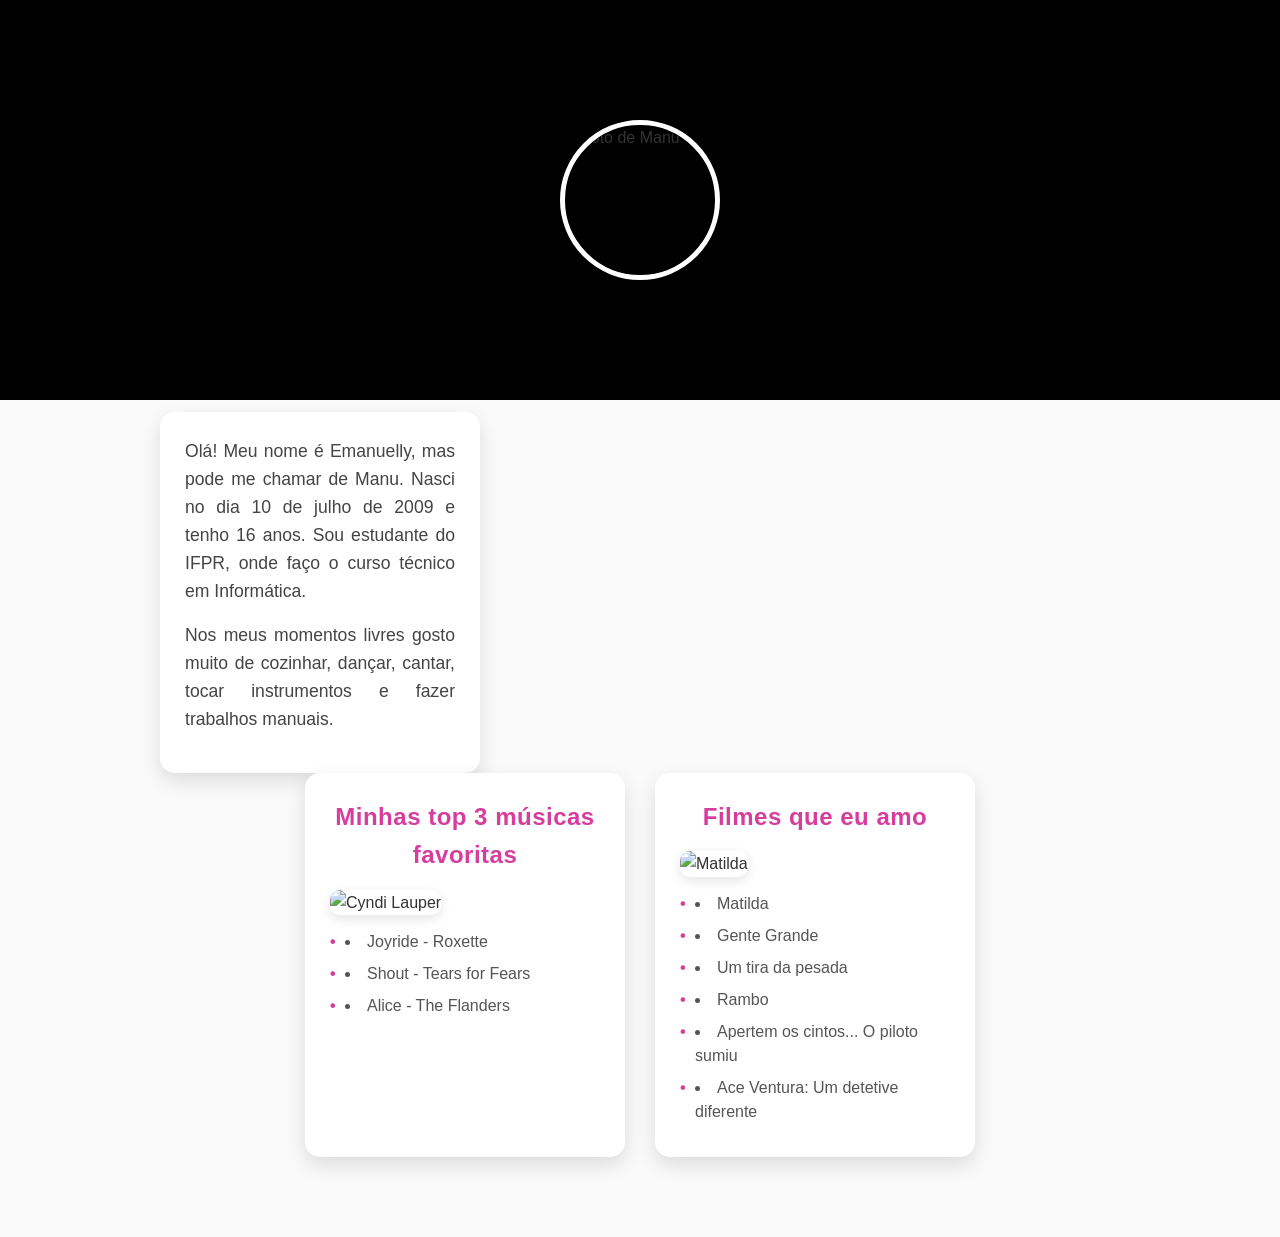
==== Blog Manu/index.html @ b6391bc9 "11/03" ====
<!DOCTYPE html>
<html lang="pt-BR">

<head>
  <meta charset="UTF-8" />
  <meta name="viewport" content="width=device-width, initial-scale=1" />
  <title>Blog Manuu - Moderno</title>

  <style>
    /* Reset básico */
    * {
      box-sizing: border-box;
      margin: 0;
      padding: 0;
    }

    body {
      font-family: 'Segoe UI', Tahoma, Geneva, Verdana, sans-serif;
      background: #fafafa;
      color: #333;
      line-height: 1.6;
    }

    /* TOPO COM VÍDEO E OVERLAY ESCURO */
    header.topo {
      position: relative;
      height: 400px;
      overflow: hidden;
      display: flex;
      justify-content: center;
      align-items: center;
      background: black;
    }

    header.topo video.video-topo {
      position: absolute;
      top: 50%;
      left: 50%;
      min-width: 100%;
      min-height: 100%;
      width: auto;
      height: auto;
      transform: translate(-50%, -50%);
      object-fit: cover;
      z-index: 1;
      filter: brightness(0.6);
    }

    /* FOTO PERFIL SOBRE O VÍDEO */
    .foto-perfil {
      position: relative;
      z-index: 2;
      width: 160px;
      height: 160px;
      border-radius: 50%;
      border: 5px solid white;
      overflow: hidden;
      box-shadow: 0 4px 15px rgba(0, 0, 0, 0.4);
      transition: transform 0.3s ease;
      cursor: pointer;
    }

    .foto-perfil img {
      width: 100%;
      height: 100%;
      object-fit: cover;
      display: block;
    }

    .foto-perfil:hover {
      transform: scale(1.05);
      box-shadow: 0 6px 20px rgba(0, 0, 0, 0.6);
    }

    /* CONTEÚDO PRINCIPAL */
    main {
      max-width: 1000px;
      margin: -80px auto 40px auto; /* sobe um pouco para encostar na foto */
      padding: 0 20px 40px 20px;
    }

    main h1 {
      color: #a93ca6;
      text-align: center;
      margin-bottom: 20px;
      font-weight: 700;
      font-size: 2.8rem;
      letter-spacing: 1px;
    }

    /* CONTAINER DOS CARDS */
    .container-cards {
      display: flex;
      gap: 30px;
      flex-wrap: wrap;
      justify-content: center;
    }

    /* CADA CAIXA */
    .caixa {
      background: white;
      padding: 25px;
      width: 320px;
      border-radius: 15px;
      box-shadow: 0 8px 20px rgba(0, 0, 0, 0.12);
      transition: transform 0.3s ease, box-shadow 0.3s ease;
    }

    .caixa:hover {
      transform: translateY(-8px);
      box-shadow: 0 12px 28px rgba(0, 0, 0, 0.2);
    }

    /* TÍTULOS DENTRO DAS CAIXAS */
    .caixa h3 {
      color: #d63d9c;
      margin-bottom: 15px;
      font-weight: 700;
      font-size: 1.5rem;
      text-align: center;
      letter-spacing: 0.5px;
    }

    /* IMAGENS DAS CAIXAS */
    .caixa img {
      width: 100%;
      height: 220px;
      object-fit: cover;
      border-radius: 10px;
      margin-bottom: 15px;
      box-shadow: 0 4px 12px rgba(0, 0, 0, 0.1);
    }

    /* LISTAS */
    ul {
      list-style-position: inside;
      text-align: left;
      font-size: 1rem;
      line-height: 1.5;
      color: #555;
      padding-left: 0;
    }

    ul li {
      margin-bottom: 8px;
      padding-left: 15px;
      position: relative;
    }

    ul li::before {
      content: "•";
      position: absolute;
      left: 0;
      color: #d63d9c;
      font-weight: bold;
    }

    /* PARÁGRAFOS DO SOBRE MIM */
    .caixa p {
      font-size: 1.1rem;
      color: #444;
      margin-bottom: 15px;
      text-align: justify;
    }

    /* RESPONSIVO */
    @media (max-width: 700px) {
      .container-cards {
        flex-direction: column;
        align-items: center;
      }
      .caixa {
        width: 90%;
      }
    }
  </style>
</head>

<body>
  <header class="topo">
    <video class="video-topo" autoplay muted loop playsinline>
      <source src="pocbi.com-69b14a2627c2c.mp4" type="video/mp4" />
      Seu navegador não suporta vídeo.
    </video>

    <div class="foto-perfil">
      <img src="IMG-20240204-WA0058.jpg" alt="Foto de Manu" />
    </div>
  </header>

  <main>
    <h1>Sobre mim</h1>

    <div class="caixa">
      <p>
        Olá! Meu nome é Emanuelly, mas pode me chamar de Manu. Nasci no dia 10 de julho de 2009 e tenho 16 anos.
        Sou estudante do IFPR, onde faço o curso técnico em Informática.
      </p>
      <p>
        Nos meus momentos livres gosto muito de cozinhar, dançar, cantar, tocar instrumentos e fazer trabalhos manuais.
      </p>
    </div>

    <div class="container-cards">
      <div class="caixa">
        <h3>Minhas top 3 músicas favoritas</h3>
        <img src="Cyndi Lauper.jpg" alt="Cyndi Lauper" />
        <ul>
          <li>Joyride - Roxette</li>
          <li>Shout - Tears for Fears</li>
          <li>Alice - The Flanders</li>
        </ul>
      </div>

      <div class="caixa">
        <h3>Filmes que eu amo</h3>
        <img src="matilda.jpg" alt="Matilda" />
        <ul>
          <li>Matilda</li>
          <li>Gente Grande</li>
          <li>Um tira da pesada</li>
          <li>Rambo</li>
          <li>Apertem os cintos... O piloto sumiu</li>
          <li>Ace Ventura: Um detetive diferente</li>
        </ul>
      </div>
    </div>
  </main>
</body>

</html>
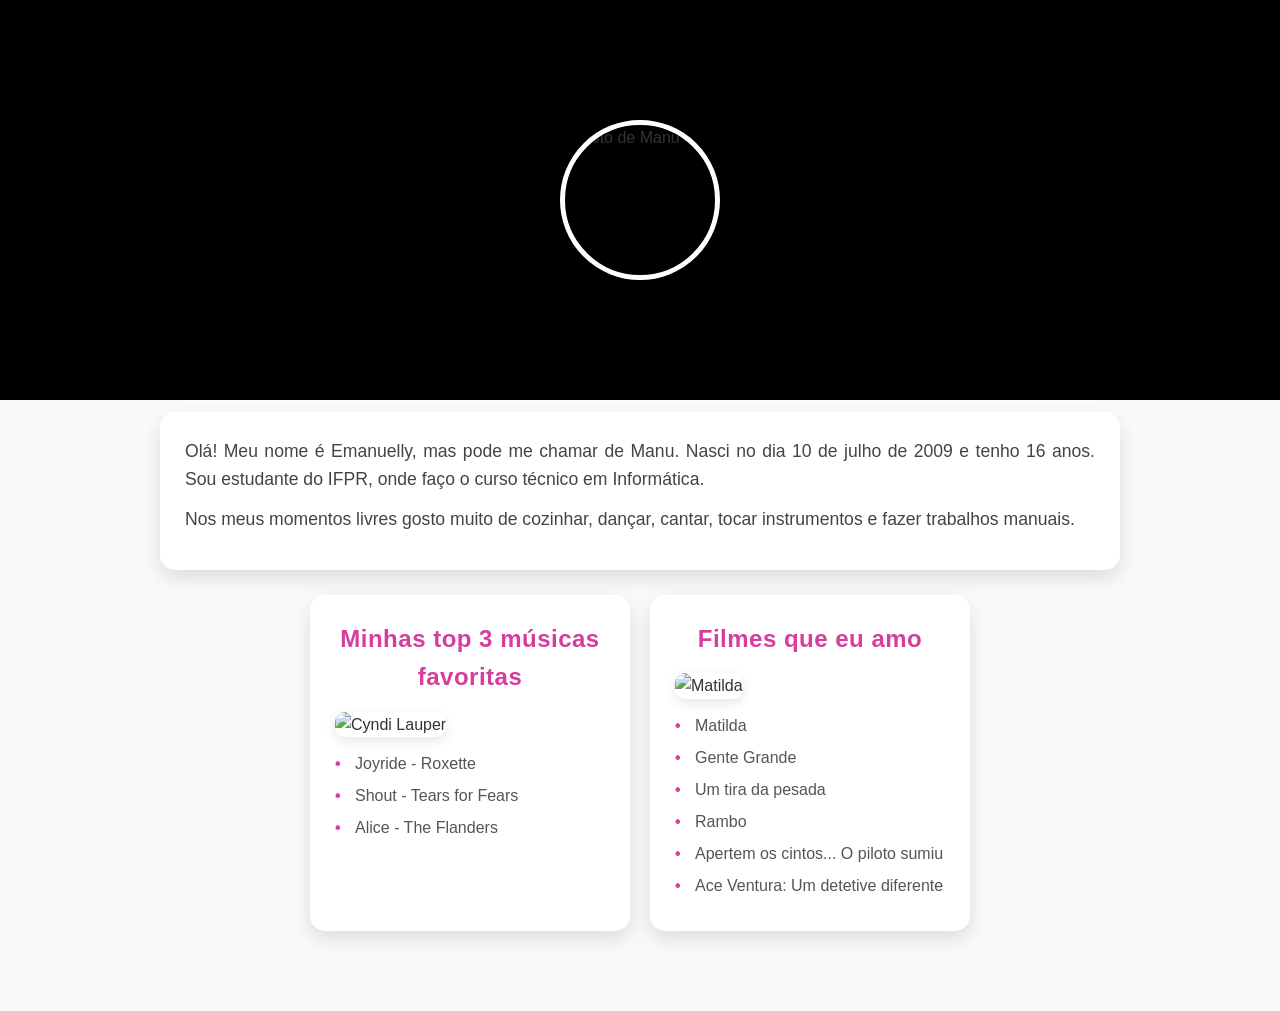
==== commit 48b9c655: "atualização blog" ====
--- a/Blog Manu/index.html
+++ b/Blog Manu/index.html
@@ -6,177 +6,12 @@
   <meta name="viewport" content="width=device-width, initial-scale=1" />
   <title>Blog Manuu - Moderno</title>
 
-  <style>
-    /* Reset básico */
-    * {
-      box-sizing: border-box;
-      margin: 0;
-      padding: 0;
-    }
-
-    body {
-      font-family: 'Segoe UI', Tahoma, Geneva, Verdana, sans-serif;
-      background: #fafafa;
-      color: #333;
-      line-height: 1.6;
-    }
-
-    /* TOPO COM VÍDEO E OVERLAY ESCURO */
-    header.topo {
-      position: relative;
-      height: 400px;
-      overflow: hidden;
-      display: flex;
-      justify-content: center;
-      align-items: center;
-      background: black;
-    }
-
-    header.topo video.video-topo {
-      position: absolute;
-      top: 50%;
-      left: 50%;
-      min-width: 100%;
-      min-height: 100%;
-      width: auto;
-      height: auto;
-      transform: translate(-50%, -50%);
-      object-fit: cover;
-      z-index: 1;
-      filter: brightness(0.6);
-    }
-
-    /* FOTO PERFIL SOBRE O VÍDEO */
-    .foto-perfil {
-      position: relative;
-      z-index: 2;
-      width: 160px;
-      height: 160px;
-      border-radius: 50%;
-      border: 5px solid white;
-      overflow: hidden;
-      box-shadow: 0 4px 15px rgba(0, 0, 0, 0.4);
-      transition: transform 0.3s ease;
-      cursor: pointer;
-    }
-
-    .foto-perfil img {
-      width: 100%;
-      height: 100%;
-      object-fit: cover;
-      display: block;
-    }
-
-    .foto-perfil:hover {
-      transform: scale(1.05);
-      box-shadow: 0 6px 20px rgba(0, 0, 0, 0.6);
-    }
-
-    /* CONTEÚDO PRINCIPAL */
-    main {
-      max-width: 1000px;
-      margin: -80px auto 40px auto; /* sobe um pouco para encostar na foto */
-      padding: 0 20px 40px 20px;
-    }
-
-    main h1 {
-      color: #a93ca6;
-      text-align: center;
-      margin-bottom: 20px;
-      font-weight: 700;
-      font-size: 2.8rem;
-      letter-spacing: 1px;
-    }
-
-    /* CONTAINER DOS CARDS */
-    .container-cards {
-      display: flex;
-      gap: 30px;
-      flex-wrap: wrap;
-      justify-content: center;
-    }
-
-    /* CADA CAIXA */
-    .caixa {
-      background: white;
-      padding: 25px;
-      width: 320px;
-      border-radius: 15px;
-      box-shadow: 0 8px 20px rgba(0, 0, 0, 0.12);
-      transition: transform 0.3s ease, box-shadow 0.3s ease;
-    }
-
-    .caixa:hover {
-      transform: translateY(-8px);
-      box-shadow: 0 12px 28px rgba(0, 0, 0, 0.2);
-    }
-
-    /* TÍTULOS DENTRO DAS CAIXAS */
-    .caixa h3 {
-      color: #d63d9c;
-      margin-bottom: 15px;
-      font-weight: 700;
-      font-size: 1.5rem;
-      text-align: center;
-      letter-spacing: 0.5px;
-    }
-
-    /* IMAGENS DAS CAIXAS */
-    .caixa img {
-      width: 100%;
-      height: 220px;
-      object-fit: cover;
-      border-radius: 10px;
-      margin-bottom: 15px;
-      box-shadow: 0 4px 12px rgba(0, 0, 0, 0.1);
-    }
-
-    /* LISTAS */
-    ul {
-      list-style-position: inside;
-      text-align: left;
-      font-size: 1rem;
-      line-height: 1.5;
-      color: #555;
-      padding-left: 0;
-    }
-
-    ul li {
-      margin-bottom: 8px;
-      padding-left: 15px;
-      position: relative;
-    }
-
-    ul li::before {
-      content: "•";
-      position: absolute;
-      left: 0;
-      color: #d63d9c;
-      font-weight: bold;
-    }
-
-    /* PARÁGRAFOS DO SOBRE MIM */
-    .caixa p {
-      font-size: 1.1rem;
-      color: #444;
-      margin-bottom: 15px;
-      text-align: justify;
-    }
-
-    /* RESPONSIVO */
-    @media (max-width: 700px) {
-      .container-cards {
-        flex-direction: column;
-        align-items: center;
-      }
-      .caixa {
-        width: 90%;
-      }
-    }
-  </style>
+  <!-- CSS externo -->
+  <link rel="stylesheet" href="style.css" />
 </head>
 
 <body>
+
   <header class="topo">
     <video class="video-topo" autoplay muted loop playsinline>
       <source src="pocbi.com-69b14a2627c2c.mp4" type="video/mp4" />
@@ -191,7 +26,8 @@
   <main>
     <h1>Sobre mim</h1>
 
-    <div class="caixa">
+    <!-- Caixa "Sobre mim" separada dos cards -->
+    <div class="caixa-sobre">
       <p>
         Olá! Meu nome é Emanuelly, mas pode me chamar de Manu. Nasci no dia 10 de julho de 2009 e tenho 16 anos.
         Sou estudante do IFPR, onde faço o curso técnico em Informática.
@@ -226,6 +62,6 @@
       </div>
     </div>
   </main>
+
 </body>
-
 </html>
--- a/Blog Manu/style.css
+++ b/Blog Manu/style.css
@@ -0,0 +1,269 @@
+/* ================================
+   RESET BÁSICO
+   ================================ */
+* {
+  box-sizing: border-box;
+  margin: 0;
+  padding: 0;
+}
+
+/* ================================
+   ESTILOS GERAIS (base - mobile first)
+   ================================ */
+body {
+  font-family: 'Segoe UI', Tahoma, Geneva, Verdana, sans-serif;
+  background: #fafafa;
+  color: #333;
+  line-height: 1.6;
+}
+
+/* ================================
+   TOPO COM VÍDEO E OVERLAY ESCURO
+   ================================ */
+header.topo {
+  position: relative;
+  height: 280px;
+  overflow: hidden;
+  display: flex;
+  justify-content: center;
+  align-items: center;
+  background: black;
+}
+
+header.topo video.video-topo {
+  position: absolute;
+  top: 50%;
+  left: 50%;
+  min-width: 100%;
+  min-height: 100%;
+  width: auto;
+  height: auto;
+  transform: translate(-50%, -50%);
+  object-fit: cover;
+  z-index: 1;
+  filter: brightness(0.6);
+}
+
+/* ================================
+   FOTO DE PERFIL
+   ================================ */
+.foto-perfil {
+  position: relative;
+  z-index: 2;
+  width: 110px;
+  height: 110px;
+  border-radius: 50%;
+  border: 4px solid white;
+  overflow: hidden;
+  box-shadow: 0 4px 15px rgba(0, 0, 0, 0.4);
+  transition: transform 0.3s ease;
+  cursor: pointer;
+}
+
+.foto-perfil img {
+  width: 100%;
+  height: 100%;
+  object-fit: cover;
+  display: block;
+}
+
+.foto-perfil:hover {
+  transform: scale(1.05);
+  box-shadow: 0 6px 20px rgba(0, 0, 0, 0.6);
+}
+
+/* ================================
+   CONTEÚDO PRINCIPAL
+   ================================ */
+main {
+  max-width: 1000px;
+  margin: -50px auto 40px auto;
+  padding: 0 15px 40px 15px;
+}
+
+main h1 {
+  color: #a93ca6;
+  text-align: center;
+  margin-bottom: 20px;
+  font-weight: 700;
+  font-size: 2rem;
+  letter-spacing: 1px;
+}
+
+/* ================================
+   CAIXA "SOBRE MIM" CENTRALIZADA
+   ================================ */
+.caixa-sobre {
+  background: white;
+  padding: 20px;
+  border-radius: 15px;
+  box-shadow: 0 8px 20px rgba(0, 0, 0, 0.12);
+  margin-bottom: 25px;
+  width: 100%;
+}
+
+.caixa-sobre p {
+  font-size: 1rem;
+  color: #444;
+  margin-bottom: 12px;
+  text-align: justify;
+}
+
+/* ================================
+   CONTAINER DOS CARDS
+   ================================ */
+.container-cards {
+  display: flex;
+  gap: 20px;
+  flex-wrap: wrap;
+  justify-content: center;
+}
+
+/* ================================
+   CADA CAIXA (CARD)
+   ================================ */
+.caixa {
+  background: white;
+  padding: 20px;
+  width: 100%;
+  border-radius: 15px;
+  box-shadow: 0 8px 20px rgba(0, 0, 0, 0.12);
+  transition: transform 0.3s ease, box-shadow 0.3s ease;
+}
+
+.caixa:hover {
+  transform: translateY(-8px);
+  box-shadow: 0 12px 28px rgba(0, 0, 0, 0.2);
+}
+
+/* ================================
+   TÍTULOS DENTRO DAS CAIXAS
+   ================================ */
+.caixa h3 {
+  color: #d63d9c;
+  margin-bottom: 15px;
+  font-weight: 700;
+  font-size: 1.3rem;
+  text-align: center;
+  letter-spacing: 0.5px;
+}
+
+/* ================================
+   IMAGENS DAS CAIXAS
+   ================================ */
+.caixa img {
+  width: 100%;
+  height: 180px;
+  object-fit: cover;
+  border-radius: 10px;
+  margin-bottom: 15px;
+  box-shadow: 0 4px 12px rgba(0, 0, 0, 0.1);
+}
+
+/* ================================
+   LISTAS
+   ================================ */
+ul {
+  list-style: none;
+  text-align: left;
+  font-size: 1rem;
+  line-height: 1.5;
+  color: #555;
+  padding-left: 0;
+}
+
+ul li {
+  margin-bottom: 8px;
+  padding-left: 20px;
+  position: relative;
+}
+
+ul li::before {
+  content: "•";
+  position: absolute;
+  left: 0;
+  color: #d63d9c;
+  font-weight: bold;
+}
+
+/* ================================
+   @MEDIA — TABLET (a partir de 600px)
+   ================================ */
+@media (min-width: 600px) {
+
+  header.topo {
+    height: 340px;
+  }
+
+  .foto-perfil {
+    width: 135px;
+    height: 135px;
+  }
+
+  main {
+    margin-top: -60px;
+    padding: 0 25px 40px 25px;
+  }
+
+  main h1 {
+    font-size: 2.4rem;
+  }
+
+  .caixa-sobre p {
+    font-size: 1.05rem;
+  }
+
+  .caixa {
+    width: 45%;
+  }
+
+  .caixa img {
+    height: 200px;
+  }
+}
+
+/* ================================
+   @MEDIA — DESKTOP (a partir de 900px)
+   ================================ */
+@media (min-width: 900px) {
+
+  header.topo {
+    height: 400px;
+  }
+
+  .foto-perfil {
+    width: 160px;
+    height: 160px;
+    border-width: 5px;
+  }
+
+  main {
+    margin-top: -80px;
+    padding: 0 20px 40px 20px;
+  }
+
+  main h1 {
+    font-size: 2.8rem;
+  }
+
+  .caixa-sobre {
+    padding: 25px;
+  }
+
+  .caixa-sobre p {
+    font-size: 1.1rem;
+  }
+
+  .caixa {
+    width: 320px;
+    padding: 25px;
+  }
+
+  .caixa img {
+    height: 220px;
+  }
+
+  .caixa h3 {
+    font-size: 1.5rem;
+  }
+}
